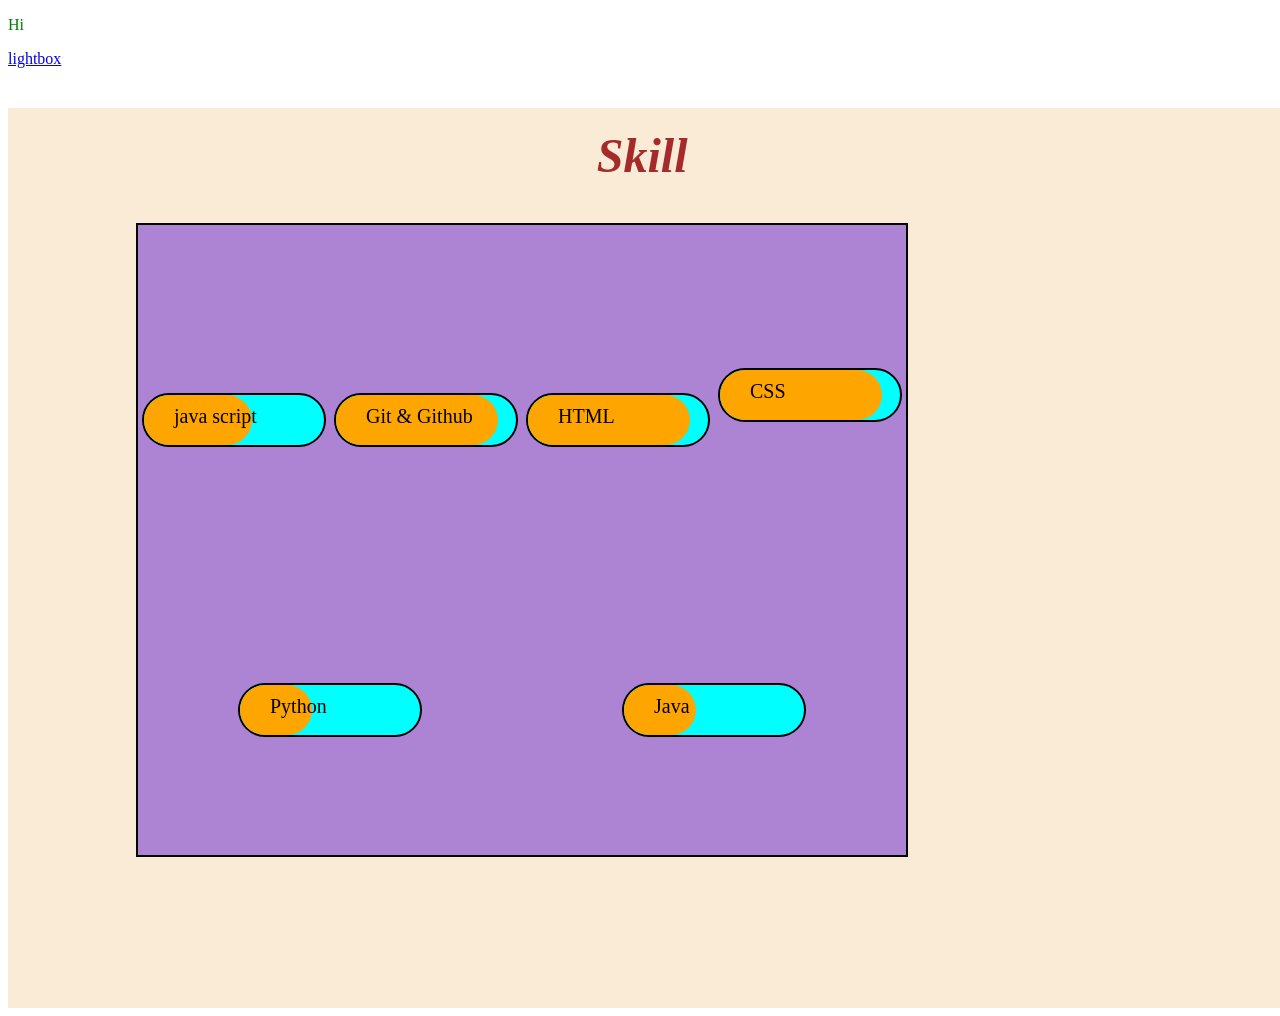
==== Frontend/practice.html @ 5fb3dc7c "skill_section_updated" ====
<!DOCTYPE html>

<head>
    <title>Practice</title>
    <link rel="stylesheet" type="text/css" href="practice.css">
</head>

<body>
    <header>

    </header>

    <main>
        <section id="practice">
            <p class="practicep1">Hi</p>
            <!-- Lightbox Animation  -->
            <div>
                <a href="#lightbox">lightbox</a>
            </div>
            <div id="lightbox">
                <a href="#">X</a>
                <p>
                    Lorem ipsum, dolor sit amet consectetur adipisicing elit. Nulla doloribus eum illo tempore velit vel,
                    consequatur mollitia nisi! Dolores ut reprehenderit animi explicabo alias odio nesciunt rem ullam
                    expedita ipsam?
                </p>
            </div>
        </section>
        <section id="skill">
            <h2 class="skilltitle">Skill</h2>
            <div class="skillflexbox">
                <div class="skillsflexbox1">
                    
                    <div class="skillsflexbox1percent"></div>
                    <p class="skillsname1">java script</p>
                    
                </div>
                <div class="skillsflexbox2">
                    <div class="skillsflexbox2percent"></div>
                    <p class="skillsname2">Git & Github</p>
                </div>
                <div class="skillsflexbox3">
                    <div class="skillsflexbox3percent"></div>
                    <p class="skillsname3">HTML</p>
                </div>
                <div class="skillsflexbox4">
                    <div class="skillsflexbox4percent"></div>
                    <p class="skillsname4">CSS</p>
                </div>
                <div class="skillsflexbox5">
                    <div class="skillsflexbox5percent"></div>
                    <p class="skillsname5">Python</p>
                </div>
                <div class="skillsflexbox6">
                    <div class="skillsflexbox6percent"></div>
                    <p class="skillsname6">Java</p>
                </div>
            </div>
        </section>

        <section id="experience">
            
        </section>
    </main>

    <footer>

    </footer>
</body>
---- Frontend/practice.css ----
.practicep1{color:green}

/* Lightbox Animation */
#lightbox{
    top:0;
    left:0;
    height:0;
    width:0;
    position:fixed;
    overflow:hidden;
    transition: all 2s ease-in-out;
}

#lightbox:target{
    top:25%;
    left:25%;
    height:30%;
    width:30%;
    background-color:beige;
}

/* Skill Section */
#skill{
    height:100vh;
    width:100vw;
    margin-top:10px;
    background-color:antiquewhite;
}
.skilltitle{
    color:brown;
    margin-left:46%;
    padding-top:20px;
    font-size:xxx-large;
    font-style:italic;
}

/* skill flexbox1 */
.skillflexbox{
    display:flex;
    background-color:rgb(173, 132, 212);
    height:70%;
    width:60%;
    margin-left:10%;
    border-width:2px;
    border-style:solid;
    border-color:black;
    justify-content: space-around;
    flex-wrap:wrap;
    align-items:center;
}

.skillsflexbox1{
    display:flex;
    background-color:aqua;
    height:50px;
    width:180px;
    border-width:2px;
    border-style:solid;
    border-color:black;
    border-radius:30px;
    margin-top:50px;
    background-size:50%;
}

.skillsflexbox2{
    display:flex;
    background-color:aqua;
    height:50px;
    width:180px;
    border-width:2px;
    border-style:solid;
    border-color:black;
    margin-top:50px;
    border-radius:30px;
}

.skillsflexbox3{
    display:flex;
    background-color:aqua;
    height:50px;
    width:180px;
    border-width:2px;
    border-style:solid;
    border-color:black;
    margin-top:50px;
    border-radius:30px;
}

.skillsflexbox4{
    display:flex;
    background-color:aqua;
    height:50px;
    width:180px;
    border-width:2px;
    border-style:solid;
    border-color:black;
    margin-top:50px;
    border-radius:30px;
}

.skillsflexbox5{
    display:flex;
    background-color:aqua;
    height:50px;
    width:180px;
    border-width:2px;
    border-style:solid;
    border-color:black;
    border-radius:30px;
}

.skillsflexbox6{
    display:flex;
    background-color:aqua;
    height:50px;
    width:180px;
    border-width:2px;
    border-style:solid;
    border-color:black;
    border-radius:30px;
}

/* Subject_flexbox_parcent */

.skillsflexbox1percent{
    height:inherit;
    width:60%;
    background-color:orange;
    border-radius:30px;
}

.skillsname1{
    text-align:center;
    position:fixed;
    padding-left:30px;
    font-size:20px;
    margin-top:10px;
}

.skillsflexbox4{
    margin:0px;
}

.skillsflexbox2percent{
    height:inherit;
    width:90%;
    background-color:orange;
    border-radius:30px;
}

.skillsname2{
    text-align:center;
    position:fixed;
    padding-left:30px;
    font-size:20px;
    margin-top:10px;
}

.skillsflexbox3percent{
    height:inherit;
    width:90%;
    background-color:orange;
    border-radius:30px;
}

.skillsname3{
    text-align:center;
    position:fixed;
    padding-left:30px;
    font-size:20px;
    margin-top:10px;
}

.skillsflexbox4percent{
    height:inherit;
    width:90%;
    background-color:orange;
    border-radius:30px;
}

.skillsname4{
    text-align:center;
    position:fixed;
    padding-left:30px;
    font-size:20px;
    margin-top:10px;
}

.skillsflexbox5percent{
    height:inherit;
    width:40%;
    background-color:orange;
    border-radius:30px;
}

.skillsname5{
    text-align:center;
    position:fixed;
    padding-left:30px;
    font-size:20px;
    margin-top:10px;
}

.skillsflexbox6percent{
    height:inherit;
    width:40%;
    background-color:orange;
    border-radius:30px;
}

.skillsname6{
    text-align:center;
    position:fixed;
    padding-left:30px;
    font-size:20px;
    margin-top:10px;
}
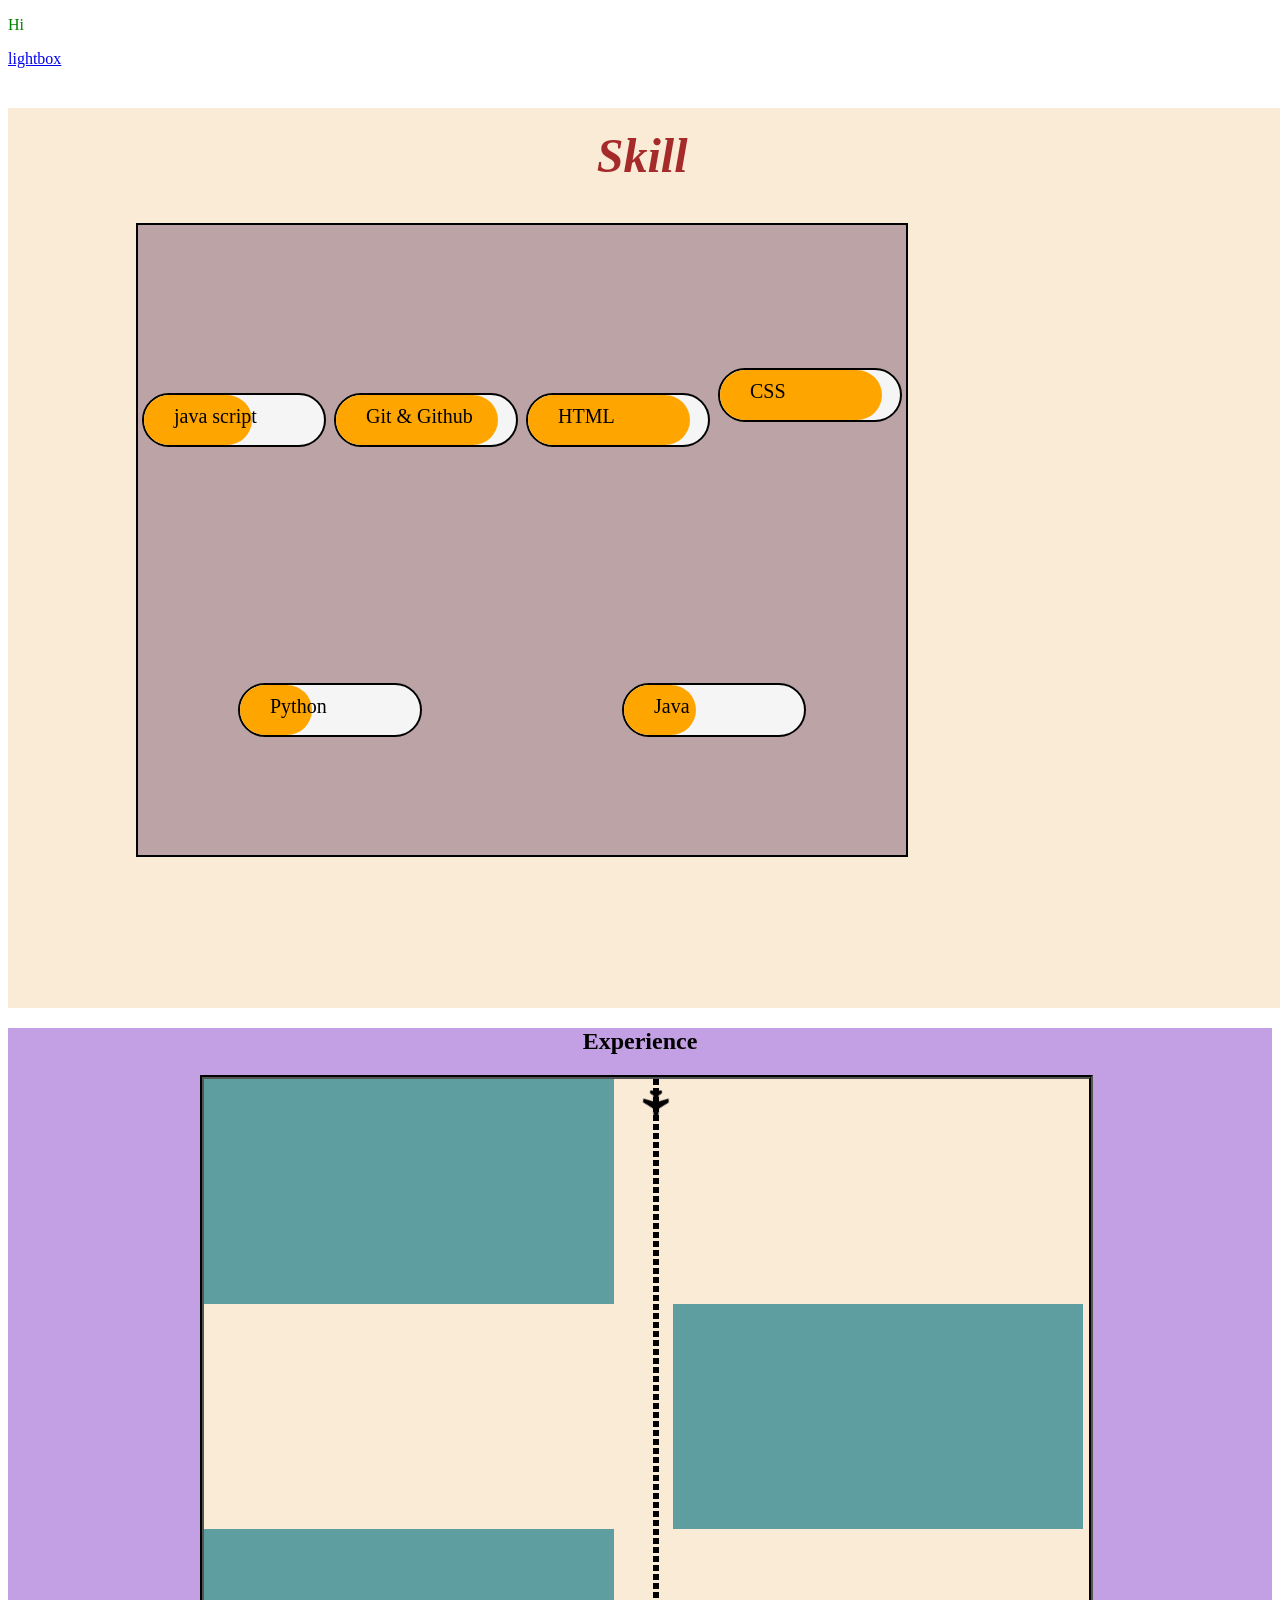
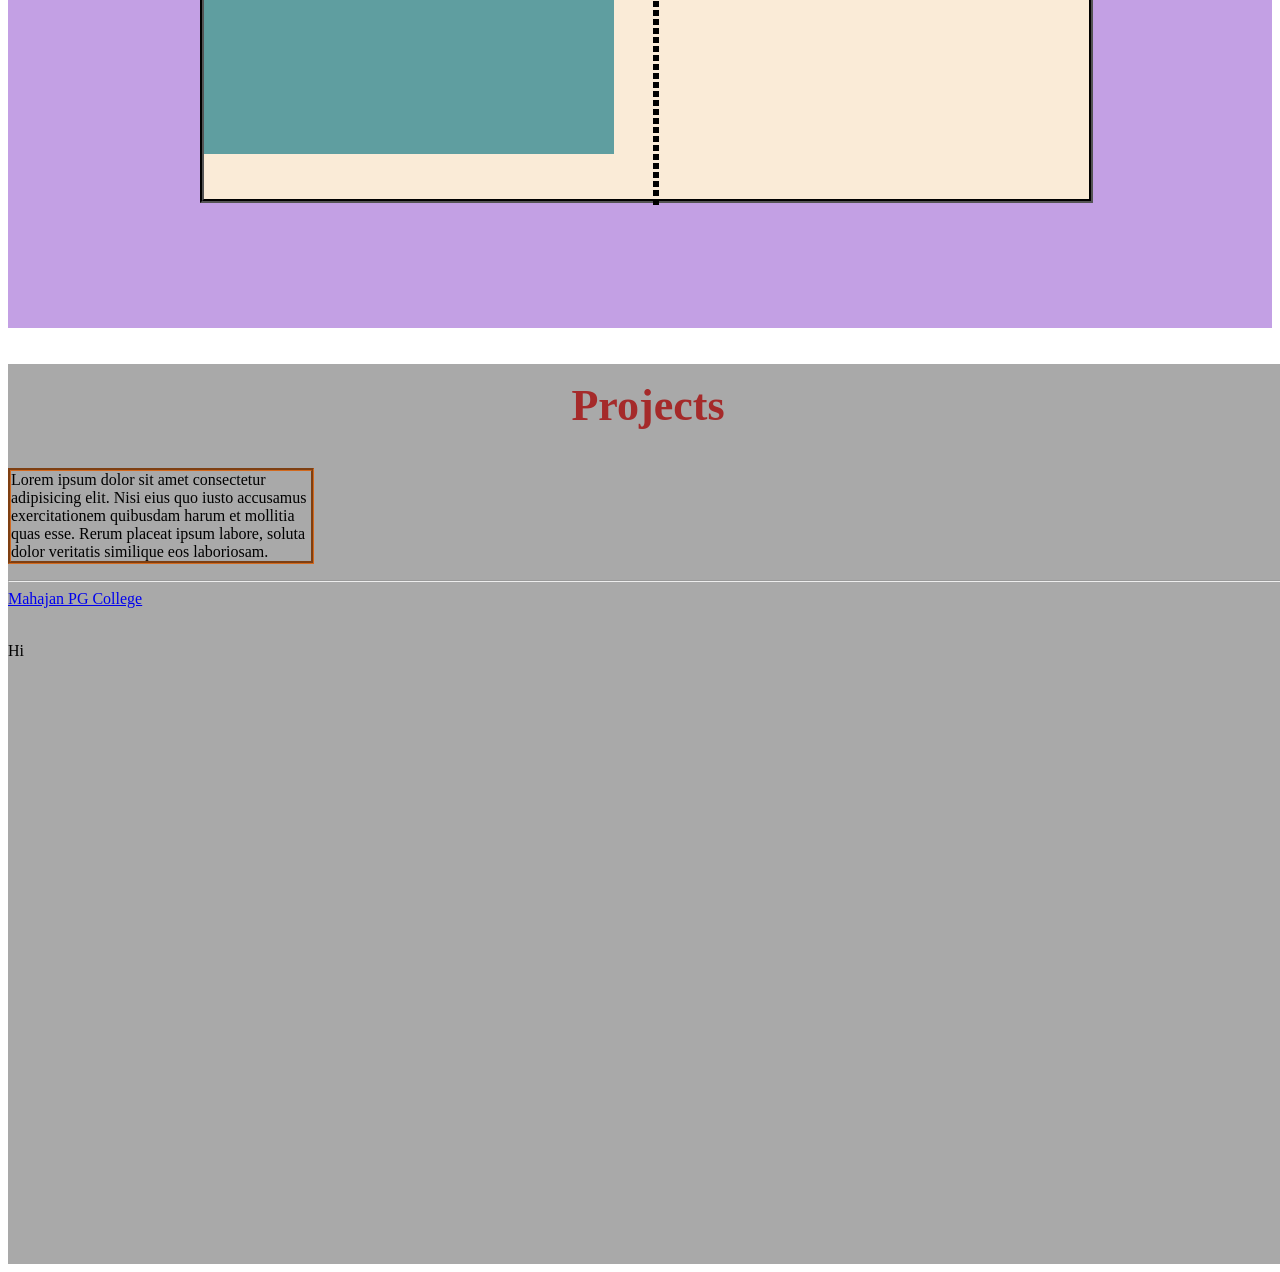
==== commit a40508c9: "css_done" ====
--- a/Frontend/practice.html
+++ b/Frontend/practice.html
@@ -3,6 +3,8 @@
 <head>
     <title>Practice</title>
     <link rel="stylesheet" type="text/css" href="practice.css">
+    <link rel="stylesheet" href="https://cdnjs.cloudflare.com/ajax/libs/font-awesome/4.7.0/css/font-awesome.min.css">
+    <meta name="viewport" content="width=device-width, inital-scale=1.0"/>
 </head>
 
 <body>
@@ -20,7 +22,8 @@
             <div id="lightbox">
                 <a href="#">X</a>
                 <p>
-                    Lorem ipsum, dolor sit amet consectetur adipisicing elit. Nulla doloribus eum illo tempore velit vel,
+                    Lorem ipsum, dolor sit amet consectetur adipisicing elit. Nulla doloribus eum illo tempore velit
+                    vel,
                     consequatur mollitia nisi! Dolores ut reprehenderit animi explicabo alias odio nesciunt rem ullam
                     expedita ipsam?
                 </p>
@@ -30,10 +33,10 @@
             <h2 class="skilltitle">Skill</h2>
             <div class="skillflexbox">
                 <div class="skillsflexbox1">
-                    
+
                     <div class="skillsflexbox1percent"></div>
                     <p class="skillsname1">java script</p>
-                    
+
                 </div>
                 <div class="skillsflexbox2">
                     <div class="skillsflexbox2percent"></div>
@@ -59,7 +62,32 @@
         </section>
 
         <section id="experience">
-            
+            <h2 class="experienceh2">Experience</h2>
+            <div class="experienceflexbox">
+
+                <div class="experienceflexbox1"></div>
+                <div class="experienceflexbox1"></div>
+                <div class="experienceflexbox1"></div>
+
+                <div class="timelinedivider">
+                    <div class="timelinetravellar">
+                        <i class="fa fa-plane"></i>
+                    </div>
+                </div>
+            </div>
+        </section>
+        <section id="projects">
+            <h2 class="projectheading">Projects</h2>
+            <p class="wordwrap">Lorem ipsum dolor sit amet consectetur adipisicing elit. Nisi eius quo iusto accusamus
+                exercitationem quibusdam harum et mollitia quas esse. Rerum placeat ipsum labore, soluta dolor veritatis
+                similique eos laboriosam.
+            </p>
+            <hr>
+            <div>
+                <a class="pseudoclassp1" href="https://pgc.mahajana.edu.in/">Mahajan PG College</a><br><br>
+                <p class="hoverp1">Hi</p>
+
+            </div>
         </section>
     </main>
 
--- a/Frontend/practice.css
+++ b/Frontend/practice.css
@@ -37,7 +37,7 @@
 /* skill flexbox1 */
 .skillflexbox{
     display:flex;
-    background-color:rgb(173, 132, 212);
+    background-color:rgb(188, 164, 166);
     height:70%;
     width:60%;
     margin-left:10%;
@@ -51,7 +51,7 @@
 
 .skillsflexbox1{
     display:flex;
-    background-color:aqua;
+    background-color:whitesmoke;
     height:50px;
     width:180px;
     border-width:2px;
@@ -64,7 +64,7 @@
 
 .skillsflexbox2{
     display:flex;
-    background-color:aqua;
+    background-color:whitesmoke;
     height:50px;
     width:180px;
     border-width:2px;
@@ -76,7 +76,7 @@
 
 .skillsflexbox3{
     display:flex;
-    background-color:aqua;
+    background-color:whitesmoke;
     height:50px;
     width:180px;
     border-width:2px;
@@ -88,7 +88,7 @@
 
 .skillsflexbox4{
     display:flex;
-    background-color:aqua;
+    background-color:whitesmoke;
     height:50px;
     width:180px;
     border-width:2px;
@@ -100,7 +100,7 @@
 
 .skillsflexbox5{
     display:flex;
-    background-color:aqua;
+    background-color:whitesmoke;
     height:50px;
     width:180px;
     border-width:2px;
@@ -111,7 +111,7 @@
 
 .skillsflexbox6{
     display:flex;
-    background-color:aqua;
+    background-color:whitesmoke;
     height:50px;
     width:180px;
     border-width:2px;
@@ -131,7 +131,7 @@
 
 .skillsname1{
     text-align:center;
-    position:fixed;
+    position:absolute;
     padding-left:30px;
     font-size:20px;
     margin-top:10px;
@@ -150,7 +150,7 @@
 
 .skillsname2{
     text-align:center;
-    position:fixed;
+    position:absolute;
     padding-left:30px;
     font-size:20px;
     margin-top:10px;
@@ -165,7 +165,7 @@
 
 .skillsname3{
     text-align:center;
-    position:fixed;
+    position:absolute;
     padding-left:30px;
     font-size:20px;
     margin-top:10px;
@@ -180,7 +180,7 @@
 
 .skillsname4{
     text-align:center;
-    position:fixed;
+    position:absolute;
     padding-left:30px;
     font-size:20px;
     margin-top:10px;
@@ -195,7 +195,7 @@
 
 .skillsname5{
     text-align:center;
-    position:fixed;
+    position:absolute;
     padding-left:30px;
     font-size:20px;
     margin-top:10px;
@@ -210,8 +210,115 @@
 
 .skillsname6{
     text-align:center;
-    position:fixed;
-    padding-left:30px;
-    font-size:20px;
-    margin-top:10px;
+    position:absolute;
+    padding-left:30px;
+    font-size:20px;
+    margin-top:10px;
+}
+
+/* experience_section */
+#experience{
+    height:100vh;
+    width:100%;
+    background-color:rgb(195, 160, 228);
+    margin-top:4px;
+}
+
+.experienceh2{
+    text-align:center;
+}
+
+.experienceflexbox{
+    display:flex;
+    flex-direction:column;
+    height:80vh;
+    width:70%;
+    border-style:groove;
+    border-width:4px;
+    border-color:black;
+    background-color:antiquewhite;
+    margin-left: 15vw;
+}
+
+.experienceflexbox1{
+    display:flex;
+    flex-direction:column;
+    height:25vh;
+    width:32vw;
+    background-color:cadetblue;
+}
+
+.experienceflexbox1:nth-child(2n){
+    margin-left:53%;
+}
+
+.timelinedivider{
+    border-left-width:3px;
+    border-style:dashed;
+    border-color:black;
+    position:absolute;
+    height:80%;
+    width:0;
+    left:51%;
+}
+
+.timelinetravellar{
+    font-size:30px;
+    color:black;
+    transform:rotate(135deg);
+    z-index:1;
+    top:33%;
+    position:sticky;
+}
+
+.fa {
+    display: inline-block;
+    font: normal normal normal 14px / 1 FontAwesome;
+    font-size: inherit;
+    text-rendering: auto;
+    -webkit-font-smoothing: antialiased;
+    -moz-osx-font-smoothing: grayscale;
+    margin-left: -10px;
+}
+
+/* Projects Section */
+#projects{
+    height:100vh;
+    width:100vw;
+    background-color:darkgray;
+    margin-top:10px;
+}
+
+.projectheading{
+    font-size:44px;
+    color:brown;
+    text-align:center;
+    padding-top:16px;
+}
+
+.wordwrap{
+    border-width:3px;
+    border-style:groove;
+    border-color:chocolate;
+    height:auto;
+    width:300px;
+    word-wrap:break-word;
+}
+
+.pseudoclassp1:visited{
+    color:rgb(148, 222, 12);
+}
+
+.hoverp1:hover{
+    background-color:darkorchid;
+}
+
+/* media quires */
+@media screen and (max-width:600px){
+    .experienceflexbox{
+        width:20%;
+    }
+    .timelinedivider{
+        left:15%;
+    }
 }
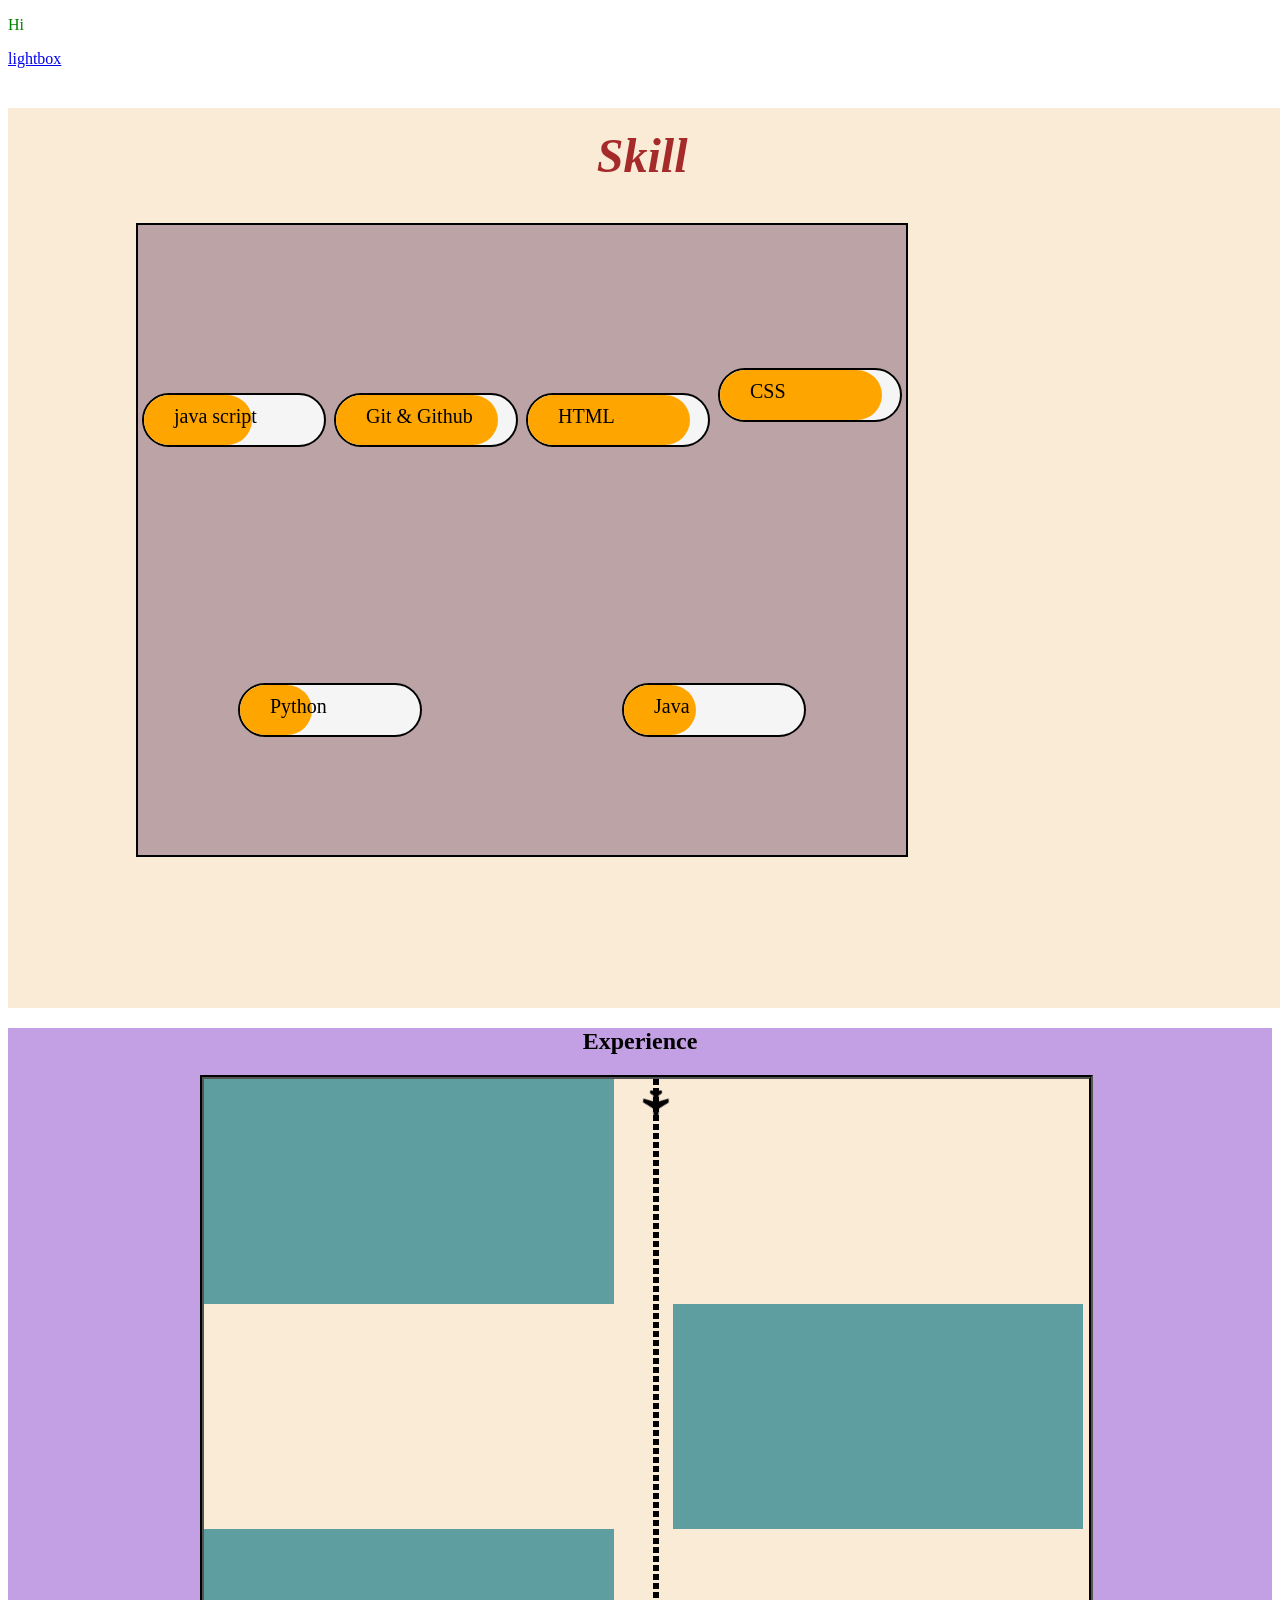
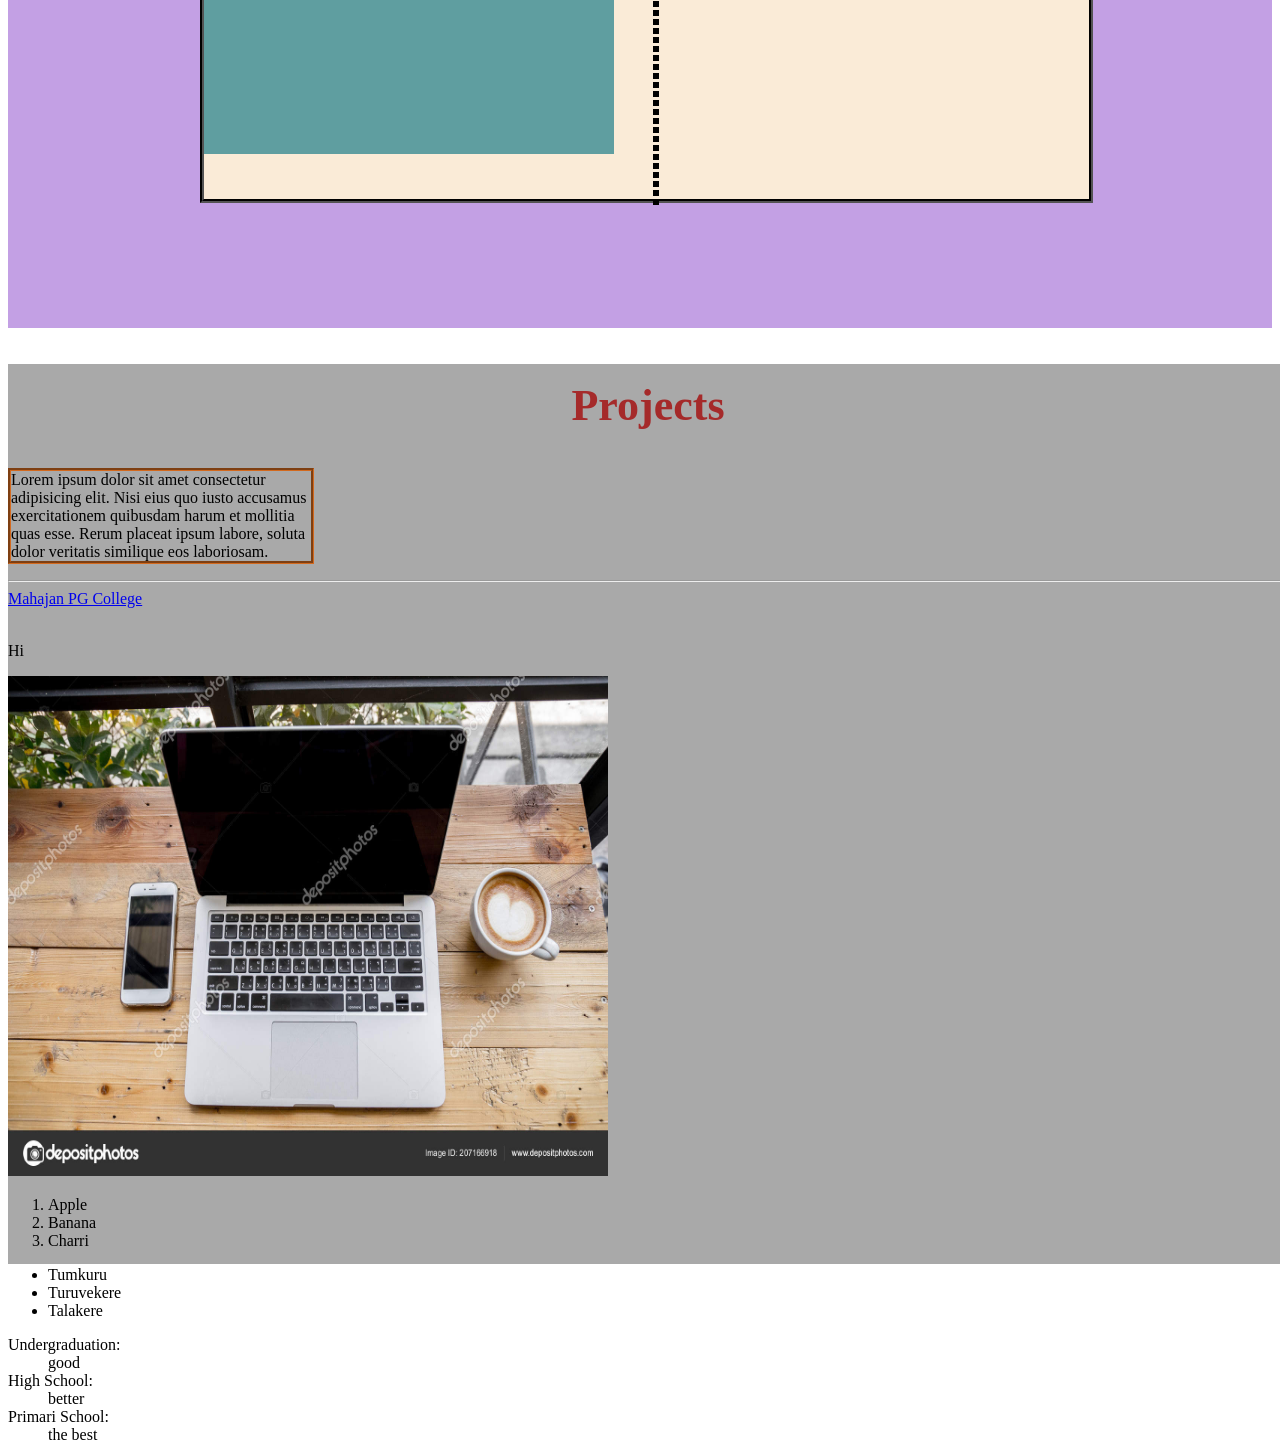
==== commit f0d47882: "done" ====
--- a/Frontend/practice.html
+++ b/Frontend/practice.html
@@ -5,6 +5,7 @@
     <link rel="stylesheet" type="text/css" href="practice.css">
     <link rel="stylesheet" href="https://cdnjs.cloudflare.com/ajax/libs/font-awesome/4.7.0/css/font-awesome.min.css">
     <meta name="viewport" content="width=device-width, inital-scale=1.0"/>
+    <script src="practice.js"></script>
 </head>
 
 <body>
@@ -88,7 +89,36 @@
                 <p class="hoverp1">Hi</p>
 
             </div>
+
+            <!-- Image_Mapping -->
+             <img src="laptop1.jpg" alt="Laptop_Image" usemap="#workmap" width="600px" height="500px"/>
+             <map name="workmap">
+                <area shape="rect" coords="171, 54, 487, 391" alt="Laptop" href="About_laptop.txt"/>
+                <area shape="rect" coords="137, 192, 180, 301" alt="smart_phone" href="About_smartphone.txt"/>
+                <area shape="circle" coords="564, 217, 39" alt="coffee_cup" href="About_Coffee.txt"/>  
+             </map>
+
+            <!-- List -->
+             <ol>
+                <li>Apple</li>
+                <li>Banana</li>
+                <li>Charri</li>
+             </ol>
+             <ul>
+                <li>Tumkuru</li>
+                <li>Turuvekere</li>
+                <li>Talakere</li>
+             </ul>
+             <dl>
+                <dt>Undergraduation:</dt>
+                <dd>good</dd>
+                <dt>High School:</dt>
+                <dd>better</dd>
+                <dt>Primari School:</dt>
+                <dd>the best</dd>
+             </dl>
         </section>
+
     </main>
 
     <footer>
